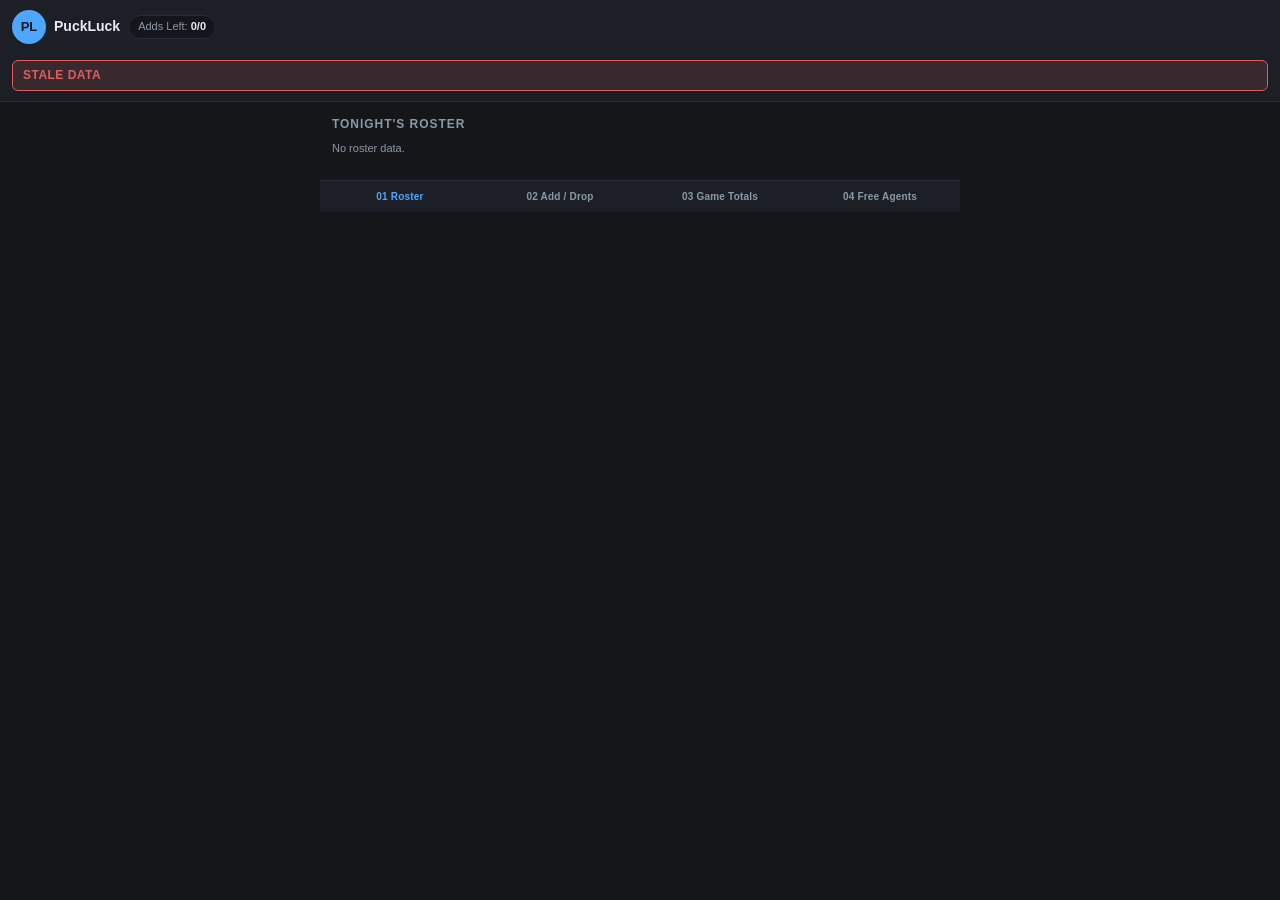
==== web/index.html @ 4027fb5e "Complete Phase 5 scheduler, loopback API, and mobile PWA dashboard - Implement allowlisted static re" ====
<!DOCTYPE html>
<html lang="en">
<head>
  <meta charset="utf-8" />
  <meta name="viewport" content="width=device-width, initial-scale=1, viewport-fit=cover" />
  <meta name="theme-color" content="#141619" />
  <meta name="apple-mobile-web-app-capable" content="yes" />
  <meta name="apple-mobile-web-app-status-bar-style" content="black-translucent" />
  <title>PuckLuck</title>
  <link rel="manifest" href="./manifest.webmanifest" />
  <link rel="stylesheet" href="./styles.css" />
</head>
<body>
  <div id="app" class="pl-app">
    <noscript>PuckLuck requires JavaScript.</noscript>
  </div>
  <script type="module" src="./app.js"></script>
</body>
</html>
---- web/styles.css ----
/* PuckLuck design system — SRS §6.1 visual tokens. */

:root {
  --bg-base: #141619;
  --bg-surface: #1c2026;
  --accent-cyan: #4da6ff;
  --text-primary: #e8edf2;
  --text-secondary: #8b98a8;
  --line-subtle: #262d38;
  --gold-subtle: #c9a86a;
  --steel-muted: #6d7a8c;
  --emerald: #2fbf71;
  --amber: #d9963c;
  --plum: #8e5ea8;
  --danger: #e05d5d;
}

* { box-sizing: border-box; }

body {
  margin: 0;
  background: var(--bg-base);
  color: var(--text-primary);
  font-family: -apple-system, BlinkMacSystemFont, "SF Pro Text", "Segoe UI",
    Roboto, Helvetica, Arial, sans-serif;
  font-size: 14px;
  line-height: 1.4;
}

/* ---------- Compact header (roster-first hierarchy, SRS §6.1.1) ---------- */

.pl-header {
  position: sticky;
  top: 0;
  z-index: 10;
  display: flex;
  align-items: center;
  gap: 8px;
  padding: 10px 12px;
  background: var(--bg-surface);
  border-bottom: 1px solid var(--line-subtle);
  flex-wrap: wrap;
}

.pl-avatar {
  width: 34px;
  height: 34px;
  border-radius: 50%;
  background: var(--accent-cyan);
  color: var(--bg-base);
  font-weight: 700;
  display: flex;
  align-items: center;
  justify-content: center;
  font-size: 13px;
  flex: 0 0 auto;
}

.pl-team-meta { display: flex; flex-direction: column; min-width: 0; }
.pl-team-name { font-weight: 700; font-size: 14px; }
.pl-league-name {
  color: var(--text-secondary);
  font-size: 11px;
  white-space: nowrap;
  overflow: hidden;
  text-overflow: ellipsis;
}

.pl-header-pills { display: flex; gap: 6px; flex-wrap: wrap; }
.pill {
  background: var(--bg-base);
  border: 1px solid var(--line-subtle);
  border-radius: 999px;
  padding: 3px 9px;
  font-size: 11px;
  color: var(--text-secondary);
  white-space: nowrap;
}
.pill strong { color: var(--text-primary); }

.stale-banner {
  width: 100%;
  margin-top: 8px;
  padding: 6px 10px;
  border-radius: 6px;
  background: rgba(224, 93, 93, 0.14);
  border: 1px solid var(--danger);
  color: var(--danger);
  font-weight: 700;
  font-size: 12px;
  letter-spacing: 0.04em;
}

/* ---------- Main panels ---------- */

main.pl-main { padding: 10px 12px 84px; }

.tab-panel { display: none; }
.tab-panel.active { display: block; }

.section-title {
  font-size: 12px;
  font-weight: 700;
  letter-spacing: 0.08em;
  color: var(--text-secondary);
  text-transform: uppercase;
  margin: 4px 0 8px;
}

/* ---------- Cards & rows ---------- */

.card, .roster-row, .game-card, .fa-row, .adddrop-card {
  background: var(--bg-surface);
  border: 1px solid var(--line-subtle);
  border-radius: 10px;
}

.roster-row, .fa-row {
  display: grid;
  grid-template-columns: 44px 1fr auto;
  gap: 8px;
  align-items: center;
  padding: 9px 10px;
  margin-bottom: 6px;
}
.fa-row { grid-template-columns: 1fr auto; }

.slot-chip {
  font-size: 11px;
  font-weight: 700;
  color: var(--accent-cyan);
  background: rgba(77, 166, 255, 0.1);
  border-radius: 6px;
  text-align: center;
  padding: 4px 0;
}

.player-name { font-weight: 600; font-size: 14px; }
.player-sub { color: var(--text-secondary); font-size: 11px; }
.stat-line { display: flex; gap: 10px; color: var(--text-secondary); font-size: 11px; margin-top: 2px; }
.stat-line b { color: var(--text-primary); font-weight: 600; }
.fp-col { text-align: right; font-weight: 700; font-size: 15px; }
.fp-col small { display: block; color: var(--text-secondary); font-weight: 500; font-size: 10px; }

/* ---------- Badges (SRS §6.1.2 status tokens) ---------- */

.badge {
  display: inline-block;
  font-size: 10px;
  font-weight: 700;
  letter-spacing: 0.05em;
  padding: 2px 7px;
  border-radius: 999px;
  margin-left: 6px;
  vertical-align: middle;
}
.badge-confirmed { color: var(--gold-subtle); border: 1px solid var(--gold-subtle); }
.badge-projected { color: var(--steel-muted); border: 1px solid var(--steel-muted); }
.badge-add { color: var(--emerald); border: 1px solid var(--emerald); }
.badge-hold { color: var(--plum); border: 1px solid var(--plum); }
.badge-ev { color: var(--emerald); border: 1px solid var(--emerald); }
.badge-postponed { color: var(--amber); border: 1px solid var(--amber); }
.badge-stale { color: var(--danger); border: 1px solid var(--danger); }

/* ---------- Add/Drop solver card ---------- */

.adddrop-card { padding: 12px; }
.adddrop-head { display: flex; align-items: center; gap: 8px; }
.adddrop-explanation { color: var(--text-secondary); font-size: 12px; margin-top: 8px; }
.math-drawer { margin-top: 10px; border-top: 1px solid var(--line-subtle); padding-top: 8px; }
.math-drawer summary { cursor: pointer; color: var(--accent-cyan); font-size: 12px; }
.math-row { display: flex; justify-content: space-between; font-size: 12px; padding: 3px 0; }
.math-row span:last-child { font-variant-numeric: tabular-nums; }

.stale-disabled { opacity: 0.45; filter: grayscale(0.6); pointer-events: none; }

/* ---------- Game totals ---------- */

.game-card { padding: 10px 12px; margin-bottom: 8px; }
.game-top { display: flex; justify-content: space-between; align-items: baseline; }
.game-teams { font-weight: 700; font-size: 14px; }
.game-time { color: var(--text-secondary); font-size: 11px; }
.game-metrics { display: flex; gap: 14px; margin-top: 6px; font-size: 12px; color: var(--text-secondary); }
.game-metrics b { color: var(--text-primary); }
.game-goalies { margin-top: 6px; font-size: 11px; color: var(--text-secondary); }

/* ---------- Free agents ---------- */

.fa-search {
  width: 100%;
  padding: 8px 10px;
  margin-bottom: 8px;
  background: var(--bg-surface);
  border: 1px solid var(--line-subtle);
  border-radius: 8px;
  color: var(--text-primary);
  font-size: 14px;
}
.fa-metrics { display: flex; gap: 10px; font-size: 11px; color: var(--text-secondary); }

/* ---------- Fixed bottom nav (375px–430px mobile-first, SRS §6.1.3) ---------- */

.bottom-nav {
  position: fixed;
  left: 0;
  right: 0;
  bottom: 0;
  display: grid;
  grid-template-columns: repeat(4, 1fr);
  background: var(--bg-surface);
  border-top: 1px solid var(--line-subtle);
  padding-bottom: env(safe-area-inset-bottom);
  z-index: 20;
}
.nav-btn {
  appearance: none;
  background: none;
  border: 0;
  color: var(--text-secondary);
  font-size: 10px;
  font-weight: 600;
  padding: 10px 2px;
  letter-spacing: 0.02em;
}
.nav-btn.active { color: var(--accent-cyan); }

@media (min-width: 768px) {
  main.pl-main { max-width: 640px; margin: 0 auto; padding-bottom: 24px; }
  .bottom-nav { position: sticky; max-width: 640px; margin: 0 auto; }
}
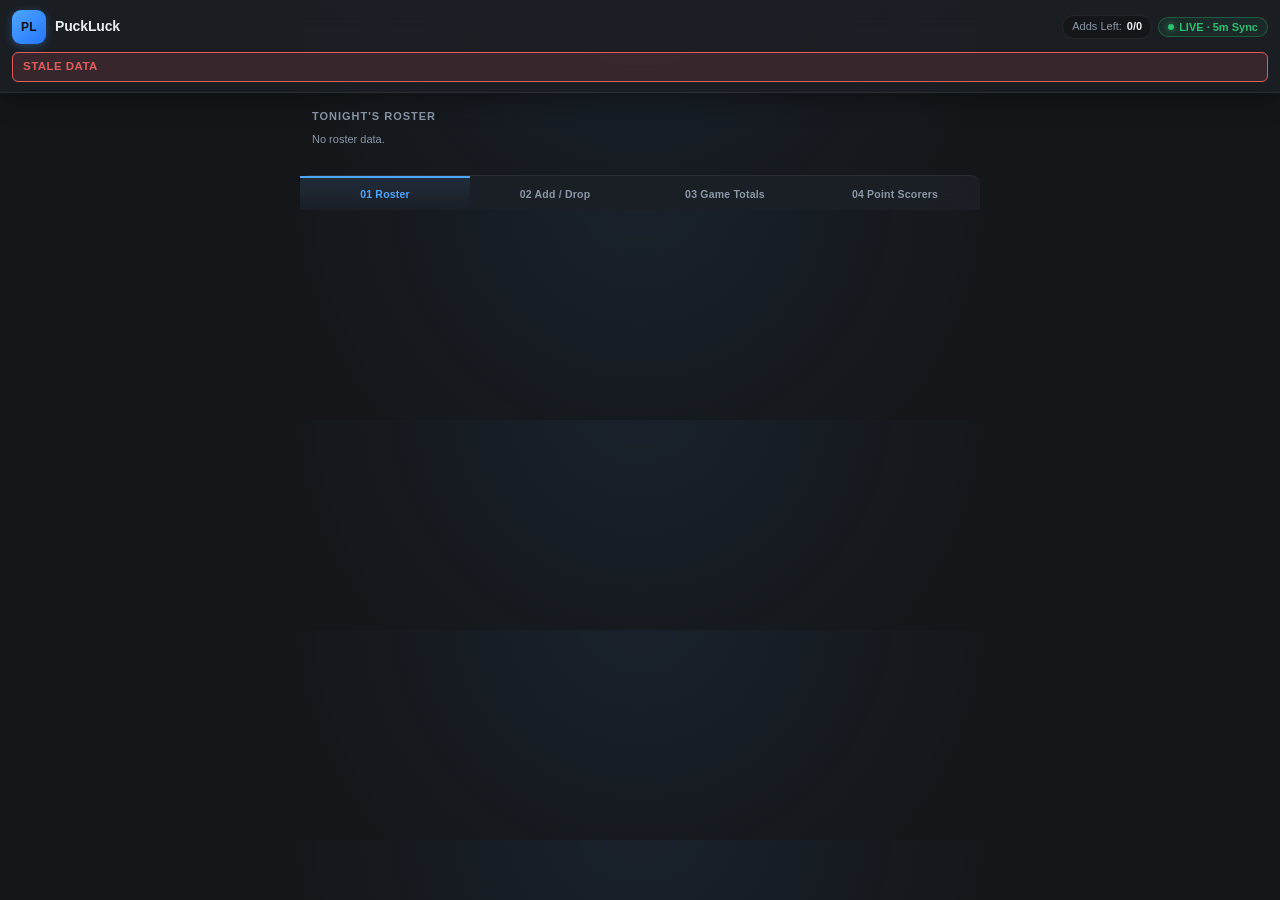
==== commit 12c2dcf3: "Complete Phase 7B NHL team-accented GUI, 2-team switcher, and Point Scorers +EV tab - Add 32-team NH" ====
--- a/web/index.html
+++ b/web/index.html
@@ -4,9 +4,10 @@
   <meta charset="utf-8" />
   <meta name="viewport" content="width=device-width, initial-scale=1, viewport-fit=cover" />
   <meta name="theme-color" content="#141619" />
+  <meta name="description" content="PuckLuck — Institutional NHL Fantasy Roster Optimizer, Bivariate-Poisson Game Totals & Point Scorer +EV Screener" />
   <meta name="apple-mobile-web-app-capable" content="yes" />
   <meta name="apple-mobile-web-app-status-bar-style" content="black-translucent" />
-  <title>PuckLuck</title>
+  <title>PuckLuck · NHL Analytics &amp; +EV Screener</title>
   <link rel="manifest" href="./manifest.webmanifest" />
   <link rel="stylesheet" href="./styles.css" />
 </head>
--- a/web/styles.css
+++ b/web/styles.css
@@ -1,63 +1,94 @@
-/* PuckLuck design system — SRS §6.1 visual tokens. */
+/* PuckLuck design system — SRS §6.1 visual tokens + Phase 7B NHL team-accented high-density UI. */
 
 :root {
   --bg-base: #141619;
   --bg-surface: #1c2026;
+  --bg-elevated: #222730;
   --accent-cyan: #4da6ff;
   --text-primary: #e8edf2;
   --text-secondary: #8b98a8;
   --line-subtle: #262d38;
+  --border-glass: rgba(255, 255, 255, 0.07);
   --gold-subtle: #c9a86a;
   --steel-muted: #6d7a8c;
   --emerald: #2fbf71;
   --amber: #d9963c;
   --plum: #8e5ea8;
   --danger: #e05d5d;
-}
-
-* { box-sizing: border-box; }
+  --team-color: #4da6ff;
+  --team-secondary: #1c2026;
+  --away-color: #4da6ff;
+  --home-color: #2fbf71;
+}
+
+* {
+  box-sizing: border-box;
+}
 
 body {
   margin: 0;
-  background: var(--bg-base);
-  color: var(--text-primary);
-  font-family: -apple-system, BlinkMacSystemFont, "SF Pro Text", "Segoe UI",
+  background: radial-gradient(circle at 50% -10%, rgba(77, 166, 255, 0.08), transparent 55%),
+    var(--bg-base);
+  color: var(--text-primary);
+  font-family: -apple-system, BlinkMacSystemFont, "SF Pro Text", "Inter", "Segoe UI",
     Roboto, Helvetica, Arial, sans-serif;
-  font-size: 14px;
-  line-height: 1.4;
-}
-
-/* ---------- Compact header (roster-first hierarchy, SRS §6.1.1) ---------- */
+  font-size: 13.5px;
+  line-height: 1.38;
+  font-variant-numeric: tabular-nums;
+  -webkit-font-smoothing: antialiased;
+}
+
+/* ---------- Sticky Glassmorphic Header & 2-Team Switcher (SRS §6.1.1) ---------- */
 
 .pl-header {
   position: sticky;
   top: 0;
-  z-index: 10;
-  display: flex;
-  align-items: center;
+  z-index: 30;
+  display: flex;
+  flex-direction: column;
   gap: 8px;
   padding: 10px 12px;
-  background: var(--bg-surface);
-  border-bottom: 1px solid var(--line-subtle);
+  background: rgba(28, 32, 38, 0.86);
+  backdrop-filter: blur(14px);
+  -webkit-backdrop-filter: blur(14px);
+  border-bottom: 1px solid var(--border-glass);
+  box-shadow: 0 6px 24px rgba(0, 0, 0, 0.35);
+}
+
+.pl-header-top {
+  display: flex;
+  align-items: center;
+  gap: 9px;
   flex-wrap: wrap;
 }
 
 .pl-avatar {
   width: 34px;
   height: 34px;
-  border-radius: 50%;
-  background: var(--accent-cyan);
-  color: var(--bg-base);
-  font-weight: 700;
+  border-radius: 9px;
+  background: linear-gradient(135deg, var(--accent-cyan), #2575fc);
+  color: #0b0e12;
+  font-weight: 800;
   display: flex;
   align-items: center;
   justify-content: center;
-  font-size: 13px;
+  font-size: 12px;
+  letter-spacing: 0.03em;
   flex: 0 0 auto;
-}
-
-.pl-team-meta { display: flex; flex-direction: column; min-width: 0; }
-.pl-team-name { font-weight: 700; font-size: 14px; }
+  box-shadow: 0 2px 8px rgba(77, 166, 255, 0.3);
+}
+
+.pl-team-meta {
+  display: flex;
+  flex-direction: column;
+  min-width: 0;
+  flex: 1 1 auto;
+}
+.pl-team-name {
+  font-weight: 700;
+  font-size: 14px;
+  letter-spacing: -0.01em;
+}
 .pl-league-name {
   color: var(--text-secondary);
   font-size: 11px;
@@ -66,137 +97,658 @@
   text-overflow: ellipsis;
 }
 
-.pl-header-pills { display: flex; gap: 6px; flex-wrap: wrap; }
+.pl-header-pills {
+  display: flex;
+  gap: 6px;
+  flex-wrap: wrap;
+  align-items: center;
+}
+
 .pill {
-  background: var(--bg-base);
-  border: 1px solid var(--line-subtle);
+  background: rgba(20, 22, 25, 0.85);
+  border: 1px solid var(--border-glass);
   border-radius: 999px;
   padding: 3px 9px;
   font-size: 11px;
   color: var(--text-secondary);
   white-space: nowrap;
-}
-.pill strong { color: var(--text-primary); }
+  display: inline-flex;
+  align-items: center;
+  gap: 5px;
+}
+.pill strong {
+  color: var(--text-primary);
+  font-weight: 700;
+}
+.pill-matchup {
+  color: var(--accent-cyan);
+  border-color: rgba(77, 166, 255, 0.28);
+  font-weight: 600;
+}
+.pill-live {
+  cursor: pointer;
+  color: var(--emerald);
+  border-color: rgba(47, 191, 113, 0.32);
+  background: rgba(47, 191, 113, 0.08);
+  font-weight: 600;
+  transition: background 0.15s ease, transform 0.1s ease;
+}
+.pill-live:hover {
+  background: rgba(47, 191, 113, 0.16);
+}
+.pill-live:active {
+  transform: scale(0.97);
+}
+.live-dot {
+  width: 6px;
+  height: 6px;
+  border-radius: 50%;
+  background: var(--emerald);
+  box-shadow: 0 0 8px var(--emerald);
+  display: inline-block;
+}
+
+/* Segmented 2-Team Fantasy Switcher */
+.team-switcher {
+  display: grid;
+  grid-template-columns: repeat(auto-fit, minmax(135px, 1fr));
+  gap: 6px;
+  background: rgba(14, 16, 19, 0.72);
+  padding: 4px;
+  border-radius: 9px;
+  border: 1px solid var(--border-glass);
+}
+.team-switch-btn {
+  appearance: none;
+  background: transparent;
+  border: 1px solid transparent;
+  border-radius: 6px;
+  padding: 5px 8px;
+  color: var(--text-secondary);
+  text-align: left;
+  cursor: pointer;
+  display: flex;
+  flex-direction: column;
+  gap: 1px;
+  transition: all 0.15s ease;
+}
+.team-switch-btn .ts-name {
+  font-size: 12px;
+  font-weight: 700;
+  color: var(--text-primary);
+}
+.team-switch-btn .ts-league {
+  font-size: 10px;
+  color: var(--text-secondary);
+}
+.team-switch-btn.active {
+  background: linear-gradient(135deg, rgba(77, 166, 255, 0.18), rgba(77, 166, 255, 0.05));
+  border-color: rgba(77, 166, 255, 0.45);
+  box-shadow: inset 0 0 12px rgba(77, 166, 255, 0.08);
+}
+.team-switch-btn.active .ts-name {
+  color: var(--accent-cyan);
+}
 
 .stale-banner {
   width: 100%;
-  margin-top: 8px;
   padding: 6px 10px;
   border-radius: 6px;
   background: rgba(224, 93, 93, 0.14);
   border: 1px solid var(--danger);
   color: var(--danger);
   font-weight: 700;
-  font-size: 12px;
+  font-size: 11.5px;
   letter-spacing: 0.04em;
 }
 
+/* ---------- Official NHL Team Crest & SVG Logo ---------- */
+
+.team-crest {
+  position: relative;
+  display: inline-flex;
+  align-items: center;
+  justify-content: center;
+  width: 24px;
+  height: 24px;
+  border-radius: 6px;
+  background: radial-gradient(circle at 30% 30%, var(--team-color), var(--team-secondary));
+  border: 1px solid rgba(255, 255, 255, 0.14);
+  flex: 0 0 24px;
+  overflow: hidden;
+  vertical-align: middle;
+  box-shadow: 0 1px 4px rgba(0, 0, 0, 0.4);
+}
+.team-logo {
+  width: 20px;
+  height: 20px;
+  object-fit: contain;
+  position: relative;
+  z-index: 2;
+}
+.team-Initials {
+  position: absolute;
+  inset: 0;
+  display: flex;
+  align-items: center;
+  justify-content: center;
+  font-size: 8.5px;
+  font-weight: 800;
+  color: #ffffff;
+  letter-spacing: -0.02em;
+  z-index: 1;
+  text-shadow: 0 1px 2px rgba(0, 0, 0, 0.8);
+}
+
 /* ---------- Main panels ---------- */
 
-main.pl-main { padding: 10px 12px 84px; }
-
-.tab-panel { display: none; }
-.tab-panel.active { display: block; }
+main.pl-main {
+  padding: 10px 12px 86px;
+}
+
+.tab-panel {
+  display: none;
+}
+.tab-panel.active {
+  display: block;
+}
 
 .section-title {
-  font-size: 12px;
-  font-weight: 700;
-  letter-spacing: 0.08em;
+  font-size: 11px;
+  font-weight: 700;
+  letter-spacing: 0.09em;
   color: var(--text-secondary);
   text-transform: uppercase;
-  margin: 4px 0 8px;
-}
-
-/* ---------- Cards & rows ---------- */
-
-.card, .roster-row, .game-card, .fa-row, .adddrop-card {
+  margin: 6px 0 8px;
+}
+
+/* ---------- Cards & Team-Accented Rows ---------- */
+
+.card,
+.roster-row,
+.game-card,
+.fa-row,
+.adddrop-card,
+.scorer-row {
   background: var(--bg-surface);
-  border: 1px solid var(--line-subtle);
+  border: 1px solid var(--border-glass);
   border-radius: 10px;
-}
-
-.roster-row, .fa-row {
+  box-shadow: 0 2px 10px rgba(0, 0, 0, 0.22);
+}
+
+.roster-row,
+.fa-row,
+.scorer-row {
+  position: relative;
+  border-left: 3px solid var(--team-color, var(--accent-cyan));
+  background: linear-gradient(
+      90deg,
+      color-mix(in srgb, var(--team-color, #4da6ff) 10%, transparent) 0%,
+      transparent 42%
+    ),
+    var(--bg-surface);
+  padding: 8px 10px;
+  margin-bottom: 6px;
+  transition: border-color 0.15s ease, transform 0.1s ease;
+}
+
+.roster-row {
   display: grid;
-  grid-template-columns: 44px 1fr auto;
+  grid-template-columns: 40px 1fr auto;
   gap: 8px;
   align-items: center;
-  padding: 9px 10px;
-  margin-bottom: 6px;
-}
-.fa-row { grid-template-columns: 1fr auto; }
+}
+
+.fa-row {
+  display: grid;
+  grid-template-columns: 1fr auto;
+  gap: 8px;
+  align-items: center;
+}
+
+.player-head {
+  display: flex;
+  align-items: center;
+  gap: 7px;
+  min-width: 0;
+}
+
+.player-title-wrap {
+  min-width: 0;
+  flex: 1 1 auto;
+}
 
 .slot-chip {
   font-size: 11px;
-  font-weight: 700;
+  font-weight: 800;
   color: var(--accent-cyan);
-  background: rgba(77, 166, 255, 0.1);
+  background: rgba(77, 166, 255, 0.11);
+  border: 1px solid rgba(77, 166, 255, 0.22);
   border-radius: 6px;
   text-align: center;
-  padding: 4px 0;
-}
-
-.player-name { font-weight: 600; font-size: 14px; }
-.player-sub { color: var(--text-secondary); font-size: 11px; }
-.stat-line { display: flex; gap: 10px; color: var(--text-secondary); font-size: 11px; margin-top: 2px; }
-.stat-line b { color: var(--text-primary); font-weight: 600; }
-.fp-col { text-align: right; font-weight: 700; font-size: 15px; }
-.fp-col small { display: block; color: var(--text-secondary); font-weight: 500; font-size: 10px; }
+  padding: 5px 0;
+}
+
+.player-name {
+  font-weight: 700;
+  font-size: 13.5px;
+  color: var(--text-primary);
+  display: flex;
+  align-items: center;
+  flex-wrap: wrap;
+  gap: 4px;
+}
+
+.player-sub {
+  color: var(--text-secondary);
+  font-size: 11px;
+  margin-top: 1px;
+}
+.player-sub b {
+  color: var(--text-primary);
+}
+
+.def-pill {
+  display: inline-block;
+  font-size: 9.5px;
+  font-weight: 700;
+  padding: 1px 5px;
+  border-radius: 4px;
+  margin-left: 4px;
+}
+.def-soft {
+  color: var(--emerald);
+  background: rgba(47, 191, 113, 0.12);
+}
+.def-tough {
+  color: var(--amber);
+  background: rgba(217, 150, 60, 0.12);
+}
+
+.stat-line {
+  display: flex;
+  flex-wrap: wrap;
+  gap: 8px;
+  color: var(--text-secondary);
+  font-size: 11px;
+  margin-top: 4px;
+}
+.stat-line span {
+  background: rgba(20, 22, 25, 0.65);
+  padding: 1.5px 6px;
+  border-radius: 4px;
+  border: 1px solid rgba(255, 255, 255, 0.04);
+}
+.stat-line b {
+  color: var(--text-primary);
+  font-weight: 700;
+}
+
+.fp-col {
+  text-align: right;
+  font-weight: 800;
+  font-size: 15px;
+  color: var(--accent-cyan);
+  padding-left: 6px;
+}
+.fp-col small {
+  display: block;
+  color: var(--text-secondary);
+  font-weight: 500;
+  font-size: 9.5px;
+  text-transform: uppercase;
+  letter-spacing: 0.03em;
+}
 
 /* ---------- Badges (SRS §6.1.2 status tokens) ---------- */
 
 .badge {
   display: inline-block;
-  font-size: 10px;
-  font-weight: 700;
+  font-size: 9.5px;
+  font-weight: 800;
   letter-spacing: 0.05em;
-  padding: 2px 7px;
+  padding: 1.5px 6px;
   border-radius: 999px;
-  margin-left: 6px;
+  margin-left: 4px;
   vertical-align: middle;
 }
-.badge-confirmed { color: var(--gold-subtle); border: 1px solid var(--gold-subtle); }
-.badge-projected { color: var(--steel-muted); border: 1px solid var(--steel-muted); }
-.badge-add { color: var(--emerald); border: 1px solid var(--emerald); }
-.badge-hold { color: var(--plum); border: 1px solid var(--plum); }
-.badge-ev { color: var(--emerald); border: 1px solid var(--emerald); }
-.badge-postponed { color: var(--amber); border: 1px solid var(--amber); }
-.badge-stale { color: var(--danger); border: 1px solid var(--danger); }
-
-/* ---------- Add/Drop solver card ---------- */
-
-.adddrop-card { padding: 12px; }
-.adddrop-head { display: flex; align-items: center; gap: 8px; }
-.adddrop-explanation { color: var(--text-secondary); font-size: 12px; margin-top: 8px; }
-.math-drawer { margin-top: 10px; border-top: 1px solid var(--line-subtle); padding-top: 8px; }
-.math-drawer summary { cursor: pointer; color: var(--accent-cyan); font-size: 12px; }
-.math-row { display: flex; justify-content: space-between; font-size: 12px; padding: 3px 0; }
-.math-row span:last-child { font-variant-numeric: tabular-nums; }
-
-.stale-disabled { opacity: 0.45; filter: grayscale(0.6); pointer-events: none; }
-
-/* ---------- Game totals ---------- */
-
-.game-card { padding: 10px 12px; margin-bottom: 8px; }
-.game-top { display: flex; justify-content: space-between; align-items: baseline; }
-.game-teams { font-weight: 700; font-size: 14px; }
-.game-time { color: var(--text-secondary); font-size: 11px; }
-.game-metrics { display: flex; gap: 14px; margin-top: 6px; font-size: 12px; color: var(--text-secondary); }
-.game-metrics b { color: var(--text-primary); }
-.game-goalies { margin-top: 6px; font-size: 11px; color: var(--text-secondary); }
-
-/* ---------- Free agents ---------- */
+.badge-confirmed {
+  color: var(--gold-subtle);
+  border: 1px solid var(--gold-subtle);
+  background: rgba(201, 168, 106, 0.1);
+}
+.badge-projected {
+  color: var(--steel-muted);
+  border: 1px solid var(--steel-muted);
+  background: rgba(109, 122, 140, 0.1);
+}
+.badge-add {
+  color: var(--emerald);
+  border: 1px solid var(--emerald);
+  background: rgba(47, 191, 113, 0.12);
+}
+.badge-hold {
+  color: var(--plum);
+  border: 1px solid var(--plum);
+  background: rgba(142, 94, 168, 0.12);
+}
+.badge-ev {
+  color: var(--emerald);
+  border: 1px solid var(--emerald);
+  background: rgba(47, 191, 113, 0.16);
+  box-shadow: 0 0 8px rgba(47, 191, 113, 0.25);
+}
+.badge-postponed {
+  color: var(--amber);
+  border: 1px solid var(--amber);
+  background: rgba(217, 150, 60, 0.12);
+}
+.badge-stale {
+  color: var(--danger);
+  border: 1px solid var(--danger);
+}
+
+/* ---------- Add/Drop Solver Card & Connected Waiver Pool ---------- */
+
+.adddrop-card {
+  padding: 12px;
+  margin-bottom: 14px;
+}
+.adddrop-head {
+  display: flex;
+  align-items: center;
+  justify-content: space-between;
+  gap: 8px;
+}
+.adddrop-pair {
+  display: flex;
+  align-items: center;
+  gap: 6px;
+  min-width: 0;
+}
+.adddrop-explanation {
+  color: var(--text-secondary);
+  font-size: 12px;
+  margin-top: 8px;
+}
+.solver-comp-bar {
+  display: flex;
+  height: 5px;
+  border-radius: 999px;
+  overflow: hidden;
+  background: var(--bg-base);
+  margin-top: 9px;
+  gap: 2px;
+}
+.comp-gain {
+  background: var(--emerald);
+  height: 100%;
+}
+.comp-loss {
+  background: var(--plum);
+  height: 100%;
+}
+.math-drawer {
+  margin-top: 10px;
+  border-top: 1px solid var(--line-subtle);
+  padding-top: 8px;
+}
+.math-drawer summary {
+  cursor: pointer;
+  color: var(--accent-cyan);
+  font-size: 11.5px;
+  font-weight: 600;
+}
+.math-row {
+  display: flex;
+  justify-content: space-between;
+  font-size: 12px;
+  padding: 3px 0;
+}
+.math-row span:last-child {
+  font-variant-numeric: tabular-nums;
+}
+
+.stale-disabled {
+  opacity: 0.45;
+  filter: grayscale(0.6);
+  pointer-events: none;
+}
+
+.waiver-connected-block {
+  margin-top: 12px;
+}
 
 .fa-search {
   width: 100%;
-  padding: 8px 10px;
+  padding: 8px 11px;
   margin-bottom: 8px;
-  background: var(--bg-surface);
-  border: 1px solid var(--line-subtle);
+  background: rgba(20, 22, 25, 0.9);
+  border: 1px solid var(--border-glass);
   border-radius: 8px;
   color: var(--text-primary);
+  font-size: 13px;
+  outline: none;
+}
+.fa-search:focus {
+  border-color: var(--accent-cyan);
+  box-shadow: 0 0 0 2px rgba(77, 166, 255, 0.18);
+}
+
+.fa-metrics {
+  display: flex;
+  flex-wrap: wrap;
+  gap: 6px;
+  font-size: 10.5px;
+  color: var(--text-secondary);
+  margin-top: 5px;
+}
+.metric-chip {
+  background: rgba(20, 22, 25, 0.72);
+  border: 1px solid rgba(255, 255, 255, 0.05);
+  border-radius: 5px;
+  padding: 2px 6px;
+  display: inline-flex;
+  align-items: center;
+  gap: 4px;
+}
+.metric-chip b {
+  color: var(--text-primary);
+}
+.mini-bar {
+  display: inline-block;
+  width: 24px;
+  height: 4px;
+  background: rgba(255, 255, 255, 0.08);
+  border-radius: 999px;
+  overflow: hidden;
+}
+.mini-bar > i {
+  display: block;
+  height: 100%;
+  background: var(--accent-cyan);
+}
+
+/* ---------- Game Totals (03 Game Totals) ---------- */
+
+.game-card {
+  position: relative;
+  overflow: hidden;
+  padding: 10px 12px;
+  margin-bottom: 8px;
+}
+.game-card-accent {
+  position: absolute;
+  top: 0;
+  left: 0;
+  right: 0;
+  height: 3px;
+  background: linear-gradient(90deg, var(--away-color, #4da6ff), var(--home-color, #2fbf71));
+}
+.game-top {
+  display: flex;
+  justify-content: space-between;
+  align-items: center;
+  gap: 8px;
+  margin-top: 2px;
+}
+.game-teams {
+  font-weight: 800;
   font-size: 14px;
-}
-.fa-metrics { display: flex; gap: 10px; font-size: 11px; color: var(--text-secondary); }
+  display: inline-flex;
+  align-items: center;
+  gap: 6px;
+}
+.at-sep {
+  color: var(--text-secondary);
+  font-weight: 500;
+  font-size: 12px;
+}
+.game-time {
+  color: var(--text-secondary);
+  font-size: 11px;
+}
+.lambda-split {
+  margin-top: 7px;
+}
+.lambda-labels {
+  display: flex;
+  justify-content: space-between;
+  font-size: 10.5px;
+  color: var(--text-secondary);
+  margin-bottom: 3px;
+}
+.lambda-labels b {
+  color: var(--text-primary);
+}
+.lambda-bar {
+  display: flex;
+  height: 5px;
+  border-radius: 999px;
+  overflow: hidden;
+  background: var(--bg-base);
+  gap: 2px;
+}
+.lambda-away {
+  background: var(--away-color, var(--accent-cyan));
+  height: 100%;
+}
+.lambda-home {
+  background: var(--home-color, var(--emerald));
+  height: 100%;
+}
+.game-metrics {
+  display: flex;
+  flex-wrap: wrap;
+  align-items: center;
+  gap: 10px;
+  margin-top: 7px;
+  font-size: 11.5px;
+  color: var(--text-secondary);
+}
+.game-metrics b {
+  color: var(--text-primary);
+}
+.ev-pick-banner,
+.scorer-ev-banner {
+  margin-top: 7px;
+  padding: 5px 8px;
+  border-radius: 6px;
+  background: rgba(47, 191, 113, 0.11);
+  border: 1px solid rgba(47, 191, 113, 0.35);
+  color: var(--emerald);
+  font-size: 11px;
+  font-weight: 700;
+  letter-spacing: 0.02em;
+}
+.game-goalies {
+  margin-top: 6px;
+  font-size: 11px;
+  color: var(--text-secondary);
+}
+
+/* ---------- Point Scorers & Prop Edges (04 Point Scorers) ---------- */
+
+.scorer-controls {
+  margin-bottom: 8px;
+}
+.scorer-filter-bar {
+  display: flex;
+  gap: 5px;
+  flex-wrap: wrap;
+}
+.scorer-filter-btn {
+  appearance: none;
+  background: rgba(20, 22, 25, 0.85);
+  border: 1px solid var(--border-glass);
+  border-radius: 999px;
+  color: var(--text-secondary);
+  font-size: 10.5px;
+  font-weight: 700;
+  padding: 4px 10px;
+  cursor: pointer;
+  letter-spacing: 0.04em;
+}
+.scorer-filter-btn.active {
+  background: rgba(77, 166, 255, 0.16);
+  color: var(--accent-cyan);
+  border-color: rgba(77, 166, 255, 0.45);
+}
+
+.scorer-row-ev {
+  box-shadow: 0 0 14px rgba(47, 191, 113, 0.12);
+}
+.scorer-top {
+  display: flex;
+  justify-content: space-between;
+  align-items: center;
+  gap: 8px;
+}
+.scorer-prob-grid {
+  display: grid;
+  grid-template-columns: repeat(3, 1fr);
+  gap: 6px;
+  margin-top: 7px;
+}
+.prob-pill {
+  background: rgba(20, 22, 25, 0.78);
+  border: 1px solid rgba(255, 255, 255, 0.05);
+  border-radius: 6px;
+  padding: 4px 6px;
+  font-size: 10.5px;
+  color: var(--text-secondary);
+}
+.prob-pill b {
+  color: var(--text-primary);
+}
+.prob-pill-top {
+  display: flex;
+  justify-content: space-between;
+  align-items: baseline;
+  gap: 3px;
+  white-space: nowrap;
+}
+.odds-tag {
+  font-size: 9.5px;
+  color: var(--text-secondary);
+}
+.prob-bar {
+  height: 4px;
+  background: rgba(255, 255, 255, 0.07);
+  border-radius: 999px;
+  overflow: hidden;
+  margin-top: 3px;
+}
+.prob-fill {
+  height: 100%;
+  background: var(--accent-cyan);
+}
+.prob-fill-goal {
+  background: var(--emerald);
+}
+.prob-fill-assist {
+  background: var(--gold-subtle);
+}
 
 /* ---------- Fixed bottom nav (375px–430px mobile-first, SRS §6.1.3) ---------- */
 
@@ -207,24 +759,41 @@
   bottom: 0;
   display: grid;
   grid-template-columns: repeat(4, 1fr);
-  background: var(--bg-surface);
-  border-top: 1px solid var(--line-subtle);
+  background: rgba(28, 32, 38, 0.92);
+  backdrop-filter: blur(14px);
+  -webkit-backdrop-filter: blur(14px);
+  border-top: 1px solid var(--border-glass);
   padding-bottom: env(safe-area-inset-bottom);
-  z-index: 20;
+  z-index: 30;
 }
 .nav-btn {
   appearance: none;
   background: none;
   border: 0;
-  color: var(--text-secondary);
-  font-size: 10px;
-  font-weight: 600;
+  border-top: 2px solid transparent;
+  color: var(--text-secondary);
+  font-size: 10.5px;
+  font-weight: 700;
   padding: 10px 2px;
   letter-spacing: 0.02em;
-}
-.nav-btn.active { color: var(--accent-cyan); }
+  cursor: pointer;
+}
+.nav-btn.active {
+  color: var(--accent-cyan);
+  border-top-color: var(--accent-cyan);
+  background: linear-gradient(180deg, rgba(77, 166, 255, 0.1), transparent);
+}
 
 @media (min-width: 768px) {
-  main.pl-main { max-width: 640px; margin: 0 auto; padding-bottom: 24px; }
-  .bottom-nav { position: sticky; max-width: 640px; margin: 0 auto; }
-}
+  main.pl-main {
+    max-width: 680px;
+    margin: 0 auto;
+    padding-bottom: 28px;
+  }
+  .bottom-nav {
+    position: sticky;
+    max-width: 680px;
+    margin: 0 auto;
+    border-radius: 10px 10px 0 0;
+  }
+}
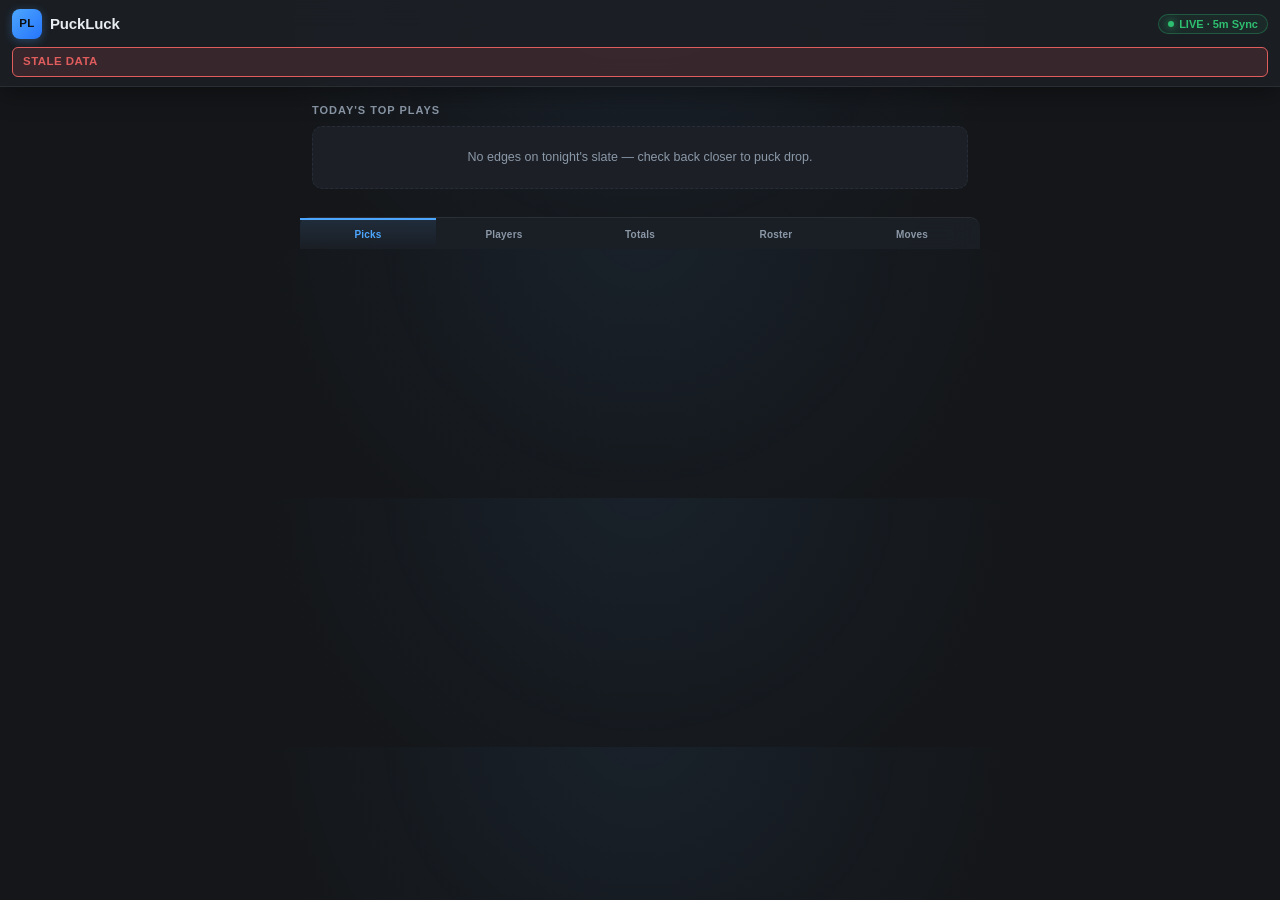
==== commit ed9e9092: "Overhaul dashboard into picks-first betting hub New landing Picks tab merges +EV game totals and pla" ====
--- a/web/index.html
+++ b/web/index.html
@@ -4,10 +4,10 @@
   <meta charset="utf-8" />
   <meta name="viewport" content="width=device-width, initial-scale=1, viewport-fit=cover" />
   <meta name="theme-color" content="#141619" />
-  <meta name="description" content="PuckLuck — Institutional NHL Fantasy Roster Optimizer, Bivariate-Poisson Game Totals & Point Scorer +EV Screener" />
+  <meta name="description" content="PuckLuck — NHL betting hub: daily +EV picks board, player prop edges, and bivariate-Poisson game totals" />
   <meta name="apple-mobile-web-app-capable" content="yes" />
   <meta name="apple-mobile-web-app-status-bar-style" content="black-translucent" />
-  <title>PuckLuck · NHL Analytics &amp; +EV Screener</title>
+  <title>PuckLuck · NHL +EV Picks &amp; Game Totals</title>
   <link rel="manifest" href="./manifest.webmanifest" />
   <link rel="stylesheet" href="./styles.css" />
 </head>
--- a/web/styles.css
+++ b/web/styles.css
@@ -1,4 +1,4 @@
-/* PuckLuck design system — SRS §6.1 visual tokens + Phase 7B NHL team-accented high-density UI. */
+/* PuckLuck design system — SRS §6.1 visual tokens + betting-hub overhaul. */
 
 :root {
   --bg-base: #141619;
@@ -38,7 +38,7 @@
   -webkit-font-smoothing: antialiased;
 }
 
-/* ---------- Sticky Glassmorphic Header & 2-Team Switcher (SRS §6.1.1) ---------- */
+/* ---------- Sticky Glassmorphic Header ---------- */
 
 .pl-header {
   position: sticky;
@@ -47,7 +47,7 @@
   display: flex;
   flex-direction: column;
   gap: 8px;
-  padding: 10px 12px;
+  padding: 9px 12px;
   background: rgba(28, 32, 38, 0.86);
   backdrop-filter: blur(14px);
   -webkit-backdrop-filter: blur(14px);
@@ -62,39 +62,32 @@
   flex-wrap: wrap;
 }
 
-.pl-avatar {
-  width: 34px;
-  height: 34px;
-  border-radius: 9px;
+.pl-brand {
+  display: flex;
+  align-items: center;
+  gap: 8px;
+  flex: 1 1 auto;
+  min-width: 0;
+}
+.pl-brand-mark {
+  width: 30px;
+  height: 30px;
+  border-radius: 8px;
   background: linear-gradient(135deg, var(--accent-cyan), #2575fc);
   color: #0b0e12;
   font-weight: 800;
+  font-size: 11.5px;
   display: flex;
   align-items: center;
   justify-content: center;
-  font-size: 12px;
   letter-spacing: 0.03em;
   flex: 0 0 auto;
   box-shadow: 0 2px 8px rgba(77, 166, 255, 0.3);
 }
-
-.pl-team-meta {
-  display: flex;
-  flex-direction: column;
-  min-width: 0;
-  flex: 1 1 auto;
-}
-.pl-team-name {
-  font-weight: 700;
-  font-size: 14px;
+.pl-brand-name {
+  font-weight: 800;
+  font-size: 15px;
   letter-spacing: -0.01em;
-}
-.pl-league-name {
-  color: var(--text-secondary);
-  font-size: 11px;
-  white-space: nowrap;
-  overflow: hidden;
-  text-overflow: ellipsis;
 }
 
 .pl-header-pills {
@@ -202,7 +195,59 @@
   letter-spacing: 0.04em;
 }
 
-/* ---------- Official NHL Team Crest & SVG Logo ---------- */
+/* ---------- Fantasy context strip (inside Roster/Moves panels) ---------- */
+
+.fantasy-context {
+  display: flex;
+  align-items: center;
+  gap: 8px;
+  padding: 7px 10px;
+  margin-bottom: 10px;
+  background: linear-gradient(90deg, rgba(77, 166, 255, 0.1), transparent 60%),
+    var(--bg-surface);
+  border: 1px solid var(--border-glass);
+  border-radius: 10px;
+}
+.fc-avatar {
+  width: 28px;
+  height: 28px;
+  border-radius: 8px;
+  background: linear-gradient(135deg, var(--accent-cyan), #2575fc);
+  color: #0b0e12;
+  font-weight: 800;
+  font-size: 10px;
+  display: flex;
+  align-items: center;
+  justify-content: center;
+  flex: 0 0 auto;
+}
+.fc-meta {
+  display: flex;
+  flex-direction: column;
+  min-width: 0;
+  flex: 1 1 auto;
+}
+.fc-meta b {
+  font-size: 12.5px;
+  white-space: nowrap;
+  overflow: hidden;
+  text-overflow: ellipsis;
+}
+.fc-meta span {
+  font-size: 10.5px;
+  color: var(--text-secondary);
+  white-space: nowrap;
+  overflow: hidden;
+  text-overflow: ellipsis;
+}
+.fc-pills {
+  display: flex;
+  gap: 5px;
+  flex-wrap: wrap;
+  justify-content: flex-end;
+}
+
+/* ---------- Team Crest & Player Headshot ---------- */
 
 .team-crest {
   position: relative;
@@ -226,7 +271,7 @@
   position: relative;
   z-index: 2;
 }
-.team-Initials {
+.team-initials {
   position: absolute;
   inset: 0;
   display: flex;
@@ -240,6 +285,60 @@
   text-shadow: 0 1px 2px rgba(0, 0, 0, 0.8);
 }
 
+.player-headshot {
+  position: relative;
+  display: inline-flex;
+  align-items: center;
+  justify-content: center;
+  width: 34px;
+  height: 34px;
+  border-radius: 50%;
+  background: radial-gradient(circle at 35% 30%, var(--bg-elevated), var(--bg-base));
+  border: 1.5px solid var(--team-color, var(--accent-cyan));
+  flex: 0 0 34px;
+  overflow: hidden;
+  box-shadow: 0 1px 5px rgba(0, 0, 0, 0.45);
+}
+.headshot-img {
+  width: 100%;
+  height: 100%;
+  object-fit: cover;
+  position: relative;
+  z-index: 2;
+}
+.hs-initials {
+  position: absolute;
+  inset: 0;
+  display: flex;
+  align-items: center;
+  justify-content: center;
+  font-size: 11px;
+  font-weight: 800;
+  color: var(--team-color, var(--accent-cyan));
+  letter-spacing: 0.02em;
+  z-index: 1;
+}
+
+/* Overlapping crest pair used on totals pick rows */
+.crest-pair {
+  position: relative;
+  display: inline-flex;
+  align-items: center;
+  flex: 0 0 40px;
+  width: 40px;
+  height: 26px;
+}
+.crest-pair .team-crest:first-child {
+  position: absolute;
+  left: 0;
+  z-index: 1;
+}
+.crest-pair .team-crest:last-child {
+  position: absolute;
+  right: 0;
+  z-index: 2;
+}
+
 /* ---------- Main panels ---------- */
 
 main.pl-main {
@@ -260,6 +359,21 @@
   color: var(--text-secondary);
   text-transform: uppercase;
   margin: 6px 0 8px;
+}
+.picks-subhead {
+  margin-top: 14px;
+  padding-top: 10px;
+  border-top: 1px dashed var(--line-subtle);
+}
+
+.empty-state {
+  padding: 22px 12px;
+  text-align: center;
+  color: var(--text-secondary);
+  font-size: 12.5px;
+  background: var(--bg-surface);
+  border: 1px dashed var(--line-subtle);
+  border-radius: 10px;
 }
 
 /* ---------- Cards & Team-Accented Rows ---------- */
@@ -269,7 +383,8 @@
 .game-card,
 .fa-row,
 .adddrop-card,
-.scorer-row {
+.scorer-row,
+.pick-row {
   background: var(--bg-surface);
   border: 1px solid var(--border-glass);
   border-radius: 10px;
@@ -278,7 +393,8 @@
 
 .roster-row,
 .fa-row,
-.scorer-row {
+.scorer-row,
+.pick-row {
   position: relative;
   border-left: 3px solid var(--team-color, var(--accent-cyan));
   background: linear-gradient(
@@ -287,14 +403,13 @@
       transparent 42%
     ),
     var(--bg-surface);
-  padding: 8px 10px;
+  padding: 7px 9px;
   margin-bottom: 6px;
-  transition: border-color 0.15s ease, transform 0.1s ease;
 }
 
 .roster-row {
   display: grid;
-  grid-template-columns: 40px 1fr auto;
+  grid-template-columns: 36px 1fr auto;
   gap: 8px;
   align-items: center;
 }
@@ -331,7 +446,7 @@
 
 .player-name {
   font-weight: 700;
-  font-size: 13.5px;
+  font-size: 13px;
   color: var(--text-primary);
   display: flex;
   align-items: center;
@@ -368,14 +483,14 @@
 .stat-line {
   display: flex;
   flex-wrap: wrap;
-  gap: 8px;
-  color: var(--text-secondary);
-  font-size: 11px;
+  gap: 6px;
+  color: var(--text-secondary);
+  font-size: 10.5px;
   margin-top: 4px;
 }
 .stat-line span {
   background: rgba(20, 22, 25, 0.65);
-  padding: 1.5px 6px;
+  padding: 1px 5px;
   border-radius: 4px;
   border: 1px solid rgba(255, 255, 255, 0.04);
 }
@@ -387,7 +502,7 @@
 .fp-col {
   text-align: right;
   font-weight: 800;
-  font-size: 15px;
+  font-size: 14.5px;
   color: var(--accent-cyan);
   padding-left: 6px;
 }
@@ -395,12 +510,12 @@
   display: block;
   color: var(--text-secondary);
   font-weight: 500;
-  font-size: 9.5px;
+  font-size: 9px;
   text-transform: uppercase;
   letter-spacing: 0.03em;
 }
 
-/* ---------- Badges (SRS §6.1.2 status tokens) ---------- */
+/* ---------- Badges ---------- */
 
 .badge {
   display: inline-block;
@@ -446,6 +561,132 @@
 .badge-stale {
   color: var(--danger);
   border: 1px solid var(--danger);
+}
+
+/* ---------- Best Picks (landing board) ---------- */
+
+.pick-wrap {
+  position: relative;
+}
+.pick-rank {
+  position: absolute;
+  top: -5px;
+  left: 10px;
+  z-index: 3;
+  font-size: 9px;
+  font-weight: 800;
+  color: #0b0e12;
+  background: var(--accent-cyan);
+  border-radius: 999px;
+  min-width: 16px;
+  height: 16px;
+  display: flex;
+  align-items: center;
+  justify-content: center;
+  padding: 0 4px;
+  box-shadow: 0 1px 4px rgba(0, 0, 0, 0.5);
+}
+.pick-wrap .pick-rank ~ .pick-row {
+  margin-top: 7px;
+}
+
+.pick-row {
+  display: flex;
+  align-items: center;
+  gap: 9px;
+}
+.pick-row.pick-lean {
+  opacity: 0.82;
+  border-left-color: var(--steel-muted);
+}
+
+.pick-main {
+  min-width: 0;
+  flex: 1 1 auto;
+}
+.pick-title {
+  display: flex;
+  align-items: center;
+  gap: 6px;
+  font-weight: 800;
+  font-size: 13.5px;
+  color: var(--text-primary);
+  white-space: nowrap;
+  overflow: hidden;
+  text-overflow: ellipsis;
+}
+.pick-odds {
+  color: var(--accent-cyan);
+  font-weight: 700;
+  font-size: 12px;
+}
+.pick-sub {
+  color: var(--text-secondary);
+  font-size: 11px;
+  margin-top: 2px;
+  white-space: nowrap;
+  overflow: hidden;
+  text-overflow: ellipsis;
+}
+.pick-tag {
+  font-size: 8.5px;
+  font-weight: 800;
+  letter-spacing: 0.07em;
+  padding: 1.5px 5px;
+  border-radius: 4px;
+  flex: 0 0 auto;
+}
+.tag-total {
+  color: var(--accent-cyan);
+  background: rgba(77, 166, 255, 0.14);
+  border: 1px solid rgba(77, 166, 255, 0.35);
+}
+.tag-prop {
+  color: var(--gold-subtle);
+  background: rgba(201, 168, 106, 0.12);
+  border: 1px solid rgba(201, 168, 106, 0.35);
+}
+.tag-lean {
+  color: var(--steel-muted);
+  background: rgba(109, 122, 140, 0.12);
+  border: 1px solid rgba(109, 122, 140, 0.35);
+}
+
+.pick-edge {
+  flex: 0 0 auto;
+  text-align: center;
+  min-width: 52px;
+  padding: 4px 7px;
+  border-radius: 8px;
+}
+.pick-edge b {
+  display: block;
+  font-size: 13px;
+  font-weight: 800;
+}
+.pick-edge small {
+  display: block;
+  font-size: 8.5px;
+  font-weight: 700;
+  letter-spacing: 0.07em;
+  text-transform: uppercase;
+  opacity: 0.75;
+}
+.edge-hot {
+  color: var(--emerald);
+  background: rgba(47, 191, 113, 0.16);
+  border: 1px solid rgba(47, 191, 113, 0.45);
+  box-shadow: 0 0 10px rgba(47, 191, 113, 0.18);
+}
+.edge-warm {
+  color: var(--emerald);
+  background: rgba(47, 191, 113, 0.09);
+  border: 1px solid rgba(47, 191, 113, 0.28);
+}
+.edge-cool {
+  color: var(--text-secondary);
+  background: rgba(109, 122, 140, 0.09);
+  border: 1px solid rgba(109, 122, 140, 0.25);
 }
 
 /* ---------- Add/Drop Solver Card & Connected Waiver Pool ---------- */
@@ -538,7 +779,7 @@
 .fa-metrics {
   display: flex;
   flex-wrap: wrap;
-  gap: 6px;
+  gap: 5px;
   font-size: 10.5px;
   color: var(--text-secondary);
   margin-top: 5px;
@@ -569,13 +810,17 @@
   background: var(--accent-cyan);
 }
 
-/* ---------- Game Totals (03 Game Totals) ---------- */
+/* ---------- Game Totals ---------- */
 
 .game-card {
   position: relative;
   overflow: hidden;
-  padding: 10px 12px;
+  padding: 9px 11px;
   margin-bottom: 8px;
+}
+.game-card-ev {
+  border-color: rgba(47, 191, 113, 0.35);
+  box-shadow: 0 0 14px rgba(47, 191, 113, 0.1);
 }
 .game-card-accent {
   position: absolute;
@@ -607,48 +852,146 @@
 .game-time {
   color: var(--text-secondary);
   font-size: 11px;
-}
-.lambda-split {
-  margin-top: 7px;
-}
-.lambda-labels {
+  white-space: nowrap;
+}
+
+/* Model-vs-Line strip: the headline prediction read */
+.model-line-strip {
+  display: grid;
+  grid-template-columns: 1fr auto 1fr;
+  align-items: stretch;
+  gap: 6px;
+  margin-top: 8px;
+}
+.mls-box {
+  display: flex;
+  flex-direction: column;
+  align-items: center;
+  gap: 1px;
+  padding: 5px 4px;
+  background: rgba(20, 22, 25, 0.72);
+  border: 1px solid rgba(255, 255, 255, 0.05);
+  border-radius: 8px;
+}
+.mls-label {
+  font-size: 8.5px;
+  font-weight: 800;
+  letter-spacing: 0.09em;
+  color: var(--text-secondary);
+}
+.mls-box b {
+  font-size: 16px;
+  font-weight: 800;
+  color: var(--text-primary);
+}
+.mls-edge {
+  display: flex;
+  flex-direction: column;
+  align-items: center;
+  justify-content: center;
+  gap: 1px;
+  padding: 5px 10px;
+  border-radius: 8px;
+  min-width: 92px;
+}
+.mls-edge b {
+  font-size: 14px;
+  font-weight: 800;
+}
+.mls-edge span {
+  font-size: 8.5px;
+  font-weight: 800;
+  letter-spacing: 0.06em;
+}
+.model-line-strip.edge-over .mls-edge {
+  color: var(--emerald);
+  background: rgba(47, 191, 113, 0.13);
+  border: 1px solid rgba(47, 191, 113, 0.4);
+}
+.model-line-strip.edge-under .mls-edge {
+  color: var(--plum);
+  background: rgba(142, 94, 168, 0.14);
+  border: 1px solid rgba(142, 94, 168, 0.42);
+}
+.model-line-strip.edge-even .mls-edge {
+  color: var(--text-secondary);
+  background: rgba(109, 122, 140, 0.1);
+  border: 1px solid rgba(109, 122, 140, 0.3);
+}
+
+/* P(Over) meter */
+.over-meter {
+  margin-top: 8px;
+}
+.over-meter-labels {
   display: flex;
   justify-content: space-between;
-  font-size: 10.5px;
+  font-size: 10px;
+  font-weight: 700;
   color: var(--text-secondary);
   margin-bottom: 3px;
 }
-.lambda-labels b {
-  color: var(--text-primary);
-}
-.lambda-bar {
-  display: flex;
-  height: 5px;
+.over-bar {
+  position: relative;
+  height: 6px;
   border-radius: 999px;
+  background: rgba(255, 255, 255, 0.07);
   overflow: hidden;
-  background: var(--bg-base);
-  gap: 2px;
-}
-.lambda-away {
-  background: var(--away-color, var(--accent-cyan));
+}
+.over-mid {
+  position: absolute;
+  left: 50%;
+  top: 0;
+  bottom: 0;
+  width: 1px;
+  background: rgba(255, 255, 255, 0.25);
+  z-index: 2;
+}
+.over-fill {
   height: 100%;
-}
-.lambda-home {
-  background: var(--home-color, var(--emerald));
-  height: 100%;
-}
+  border-radius: 999px;
+}
+.meter-over .over-fill {
+  background: linear-gradient(90deg, rgba(47, 191, 113, 0.5), var(--emerald));
+}
+.meter-under .over-fill {
+  background: linear-gradient(90deg, rgba(142, 94, 168, 0.5), var(--plum));
+}
+.meter-even .over-fill {
+  background: var(--steel-muted);
+}
+
 .game-metrics {
   display: flex;
   flex-wrap: wrap;
   align-items: center;
-  gap: 10px;
-  margin-top: 7px;
-  font-size: 11.5px;
+  gap: 6px;
+  margin-top: 8px;
+  font-size: 11px;
   color: var(--text-secondary);
 }
 .game-metrics b {
   color: var(--text-primary);
 }
+.odds-chip {
+  background: rgba(20, 22, 25, 0.72);
+  border: 1px solid rgba(255, 255, 255, 0.06);
+  border-radius: 5px;
+  padding: 2px 7px;
+  font-weight: 700;
+}
+.odds-chip-best {
+  color: var(--emerald);
+  border-color: rgba(47, 191, 113, 0.45);
+  background: rgba(47, 191, 113, 0.1);
+}
+.lambda-chip {
+  background: rgba(20, 22, 25, 0.72);
+  border: 1px solid rgba(255, 255, 255, 0.05);
+  border-radius: 5px;
+  padding: 2px 7px;
+}
+
 .ev-pick-banner,
 .scorer-ev-banner {
   margin-top: 7px;
@@ -663,11 +1006,11 @@
 }
 .game-goalies {
   margin-top: 6px;
-  font-size: 11px;
-  color: var(--text-secondary);
-}
-
-/* ---------- Point Scorers & Prop Edges (04 Point Scorers) ---------- */
+  font-size: 10.5px;
+  color: var(--text-secondary);
+}
+
+/* ---------- Point Scorers & Prop Edges ---------- */
 
 .scorer-controls {
   margin-bottom: 8px;
@@ -697,6 +1040,7 @@
 
 .scorer-row-ev {
   box-shadow: 0 0 14px rgba(47, 191, 113, 0.12);
+  border-left-color: var(--emerald);
 }
 .scorer-top {
   display: flex;
@@ -707,7 +1051,7 @@
 .scorer-prob-grid {
   display: grid;
   grid-template-columns: repeat(3, 1fr);
-  gap: 6px;
+  gap: 5px;
   margin-top: 7px;
 }
 .prob-pill {
@@ -718,8 +1062,18 @@
   font-size: 10.5px;
   color: var(--text-secondary);
 }
+.prob-pill.tier-hot {
+  border-color: rgba(47, 191, 113, 0.4);
+  background: rgba(47, 191, 113, 0.07);
+}
+.prob-pill.tier-warm {
+  border-color: rgba(77, 166, 255, 0.25);
+}
 .prob-pill b {
   color: var(--text-primary);
+}
+.prob-pill.tier-hot b {
+  color: var(--emerald);
 }
 .prob-pill-top {
   display: flex;
@@ -743,6 +1097,9 @@
   height: 100%;
   background: var(--accent-cyan);
 }
+.tier-hot .prob-fill {
+  background: var(--emerald);
+}
 .prob-fill-goal {
   background: var(--emerald);
 }
@@ -750,7 +1107,7 @@
   background: var(--gold-subtle);
 }
 
-/* ---------- Fixed bottom nav (375px–430px mobile-first, SRS §6.1.3) ---------- */
+/* ---------- Fixed bottom nav (mobile-first, SRS §6.1.3) ---------- */
 
 .bottom-nav {
   position: fixed;
@@ -758,7 +1115,7 @@
   right: 0;
   bottom: 0;
   display: grid;
-  grid-template-columns: repeat(4, 1fr);
+  grid-template-columns: repeat(5, 1fr);
   background: rgba(28, 32, 38, 0.92);
   backdrop-filter: blur(14px);
   -webkit-backdrop-filter: blur(14px);
@@ -772,9 +1129,9 @@
   border: 0;
   border-top: 2px solid transparent;
   color: var(--text-secondary);
-  font-size: 10.5px;
-  font-weight: 700;
-  padding: 10px 2px;
+  font-size: 10px;
+  font-weight: 700;
+  padding: 9px 1px;
   letter-spacing: 0.02em;
   cursor: pointer;
 }
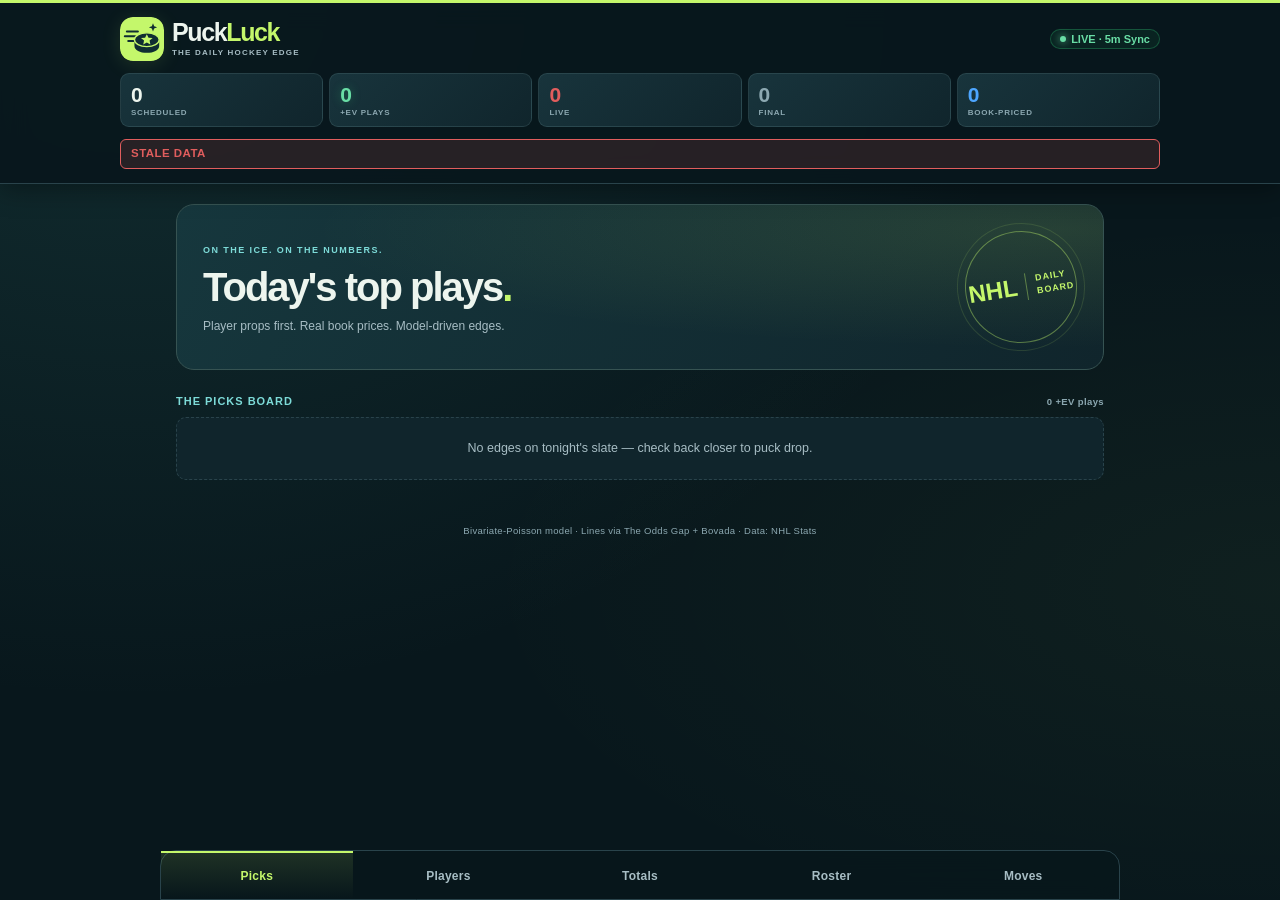
==== commit 5056b8e0: "Give PuckLuck a puck-and-star identity and midnight teal theme" ====
--- a/web/index.html
+++ b/web/index.html
@@ -3,12 +3,13 @@
 <head>
   <meta charset="utf-8" />
   <meta name="viewport" content="width=device-width, initial-scale=1, viewport-fit=cover" />
-  <meta name="theme-color" content="#141619" />
+  <meta name="theme-color" content="#08171c" />
   <meta name="description" content="PuckLuck — NHL betting hub: daily +EV picks board, player prop edges, and bivariate-Poisson game totals" />
   <meta name="apple-mobile-web-app-capable" content="yes" />
   <meta name="apple-mobile-web-app-status-bar-style" content="black-translucent" />
   <title>PuckLuck · NHL +EV Picks &amp; Game Totals</title>
   <link rel="manifest" href="./manifest.webmanifest" />
+  <link rel="icon" type="image/svg+xml" href="data:image/svg+xml,%3Csvg xmlns='http://www.w3.org/2000/svg' viewBox='0 0 64 64'%3E%3Crect width='64' height='64' rx='18' fill='%23c4f76b'/%3E%3Cpath d='M10 21h16M7 28h15M12 35h9' stroke='%23102d32' stroke-width='3' stroke-linecap='round'/%3E%3Cpath d='M21 33v9c0 6 8 10 18 10s18-4 18-10v-9' fill='%23102d32'/%3E%3Cellipse cx='39' cy='33' rx='18' ry='10' fill='%23102d32' stroke='%23c4f76b' stroke-width='2'/%3E%3Cpath d='m39 25 2.5 5 6 .7-4.5 3.6 1.2 5.7-5.2-2.9-5.2 2.9 1.2-5.7-4.5-3.6 6-.7Z' fill='%23c4f76b'/%3E%3Cpath d='m48 9 1.7 4.3L54 15l-4.3 1.7L48 21l-1.7-4.3L42 15l4.3-1.7Z' fill='%23102d32'/%3E%3C/svg%3E" />
   <link rel="stylesheet" href="./styles.css" />
 </head>
 <body>
--- a/web/styles.css
+++ b/web/styles.css
@@ -1,17 +1,19 @@
 /* PuckLuck design system — SRS §6.1 visual tokens + betting-hub overhaul. */
 
 :root {
-  --bg-base: #141619;
-  --bg-surface: #1c2026;
-  --bg-elevated: #222730;
+  --bg-base: #08171c;
+  --bg-surface: #10252c;
+  --bg-elevated: #18343c;
+  --brand-lime: #c4f76b;
+  --brand-ice: #7ddbd8;
   --accent-cyan: #4da6ff;
-  --text-primary: #e8edf2;
-  --text-secondary: #8b98a8;
-  --line-subtle: #262d38;
-  --border-glass: rgba(255, 255, 255, 0.07);
+  --text-primary: #edf5ee;
+  --text-secondary: #a7bdc4;
+  --line-subtle: #29434b;
+  --border-glass: rgba(167, 213, 213, 0.13);
   --gold-subtle: #c9a86a;
-  --steel-muted: #6d7a8c;
-  --emerald: #2fbf71;
+  --steel-muted: #8ca8b1;
+  --emerald: #69dda5;
   --amber: #d9963c;
   --plum: #8e5ea8;
   --danger: #e05d5d;
@@ -27,8 +29,10 @@
 
 body {
   margin: 0;
-  background: radial-gradient(circle at 50% -10%, rgba(77, 166, 255, 0.08), transparent 55%),
+  background: radial-gradient(ellipse at 10% 0, rgba(63, 148, 142, 0.18), transparent 55%),
+    radial-gradient(ellipse at 100% 65%, rgba(196, 247, 107, 0.04), transparent 45%),
     var(--bg-base);
+  min-height: 100vh;
   color: var(--text-primary);
   font-family: -apple-system, BlinkMacSystemFont, "SF Pro Text", "Inter", "Segoe UI",
     Roboto, Helvetica, Arial, sans-serif;
@@ -46,12 +50,13 @@
   z-index: 30;
   display: flex;
   flex-direction: column;
-  gap: 8px;
-  padding: 9px 12px;
-  background: rgba(28, 32, 38, 0.86);
+  gap: 12px;
+  padding: 14px max(16px, calc((100vw - 1040px) / 2));
+  background: rgba(8, 23, 28, 0.93);
   backdrop-filter: blur(14px);
   -webkit-backdrop-filter: blur(14px);
-  border-bottom: 1px solid var(--border-glass);
+  border-top: 3px solid var(--brand-lime);
+  border-bottom: 1px solid var(--line-subtle);
   box-shadow: 0 6px 24px rgba(0, 0, 0, 0.35);
 }
 
@@ -70,24 +75,31 @@
   min-width: 0;
 }
 .pl-brand-mark {
-  width: 30px;
-  height: 30px;
-  border-radius: 8px;
-  background: linear-gradient(135deg, var(--accent-cyan), #2575fc);
-  color: #0b0e12;
-  font-weight: 800;
-  font-size: 11.5px;
-  display: flex;
-  align-items: center;
-  justify-content: center;
-  letter-spacing: 0.03em;
+  width: 44px;
+  height: 44px;
+  border-radius: 13px;
   flex: 0 0 auto;
-  box-shadow: 0 2px 8px rgba(77, 166, 255, 0.3);
+  box-shadow: 0 3px 20px rgba(196, 247, 107, 0.12);
+}
+.pl-wordmark {
+  display: flex;
+  flex-direction: column;
+  gap: 2px;
 }
 .pl-brand-name {
-  font-weight: 800;
-  font-size: 15px;
-  letter-spacing: -0.01em;
+  font-weight: 900;
+  font-size: 25px;
+  line-height: 1;
+  letter-spacing: -0.055em;
+}
+.pl-brand-name > span {
+  color: var(--brand-lime);
+}
+.pl-brand-caption {
+  font-size: 8px;
+  font-weight: 700;
+  letter-spacing: 0.15em;
+  color: var(--text-secondary);
 }
 
 .pl-header-pills {
@@ -342,7 +354,77 @@
 /* ---------- Main panels ---------- */
 
 main.pl-main {
-  padding: 10px 12px 86px;
+  padding: 20px 16px 86px;
+}
+.board-heading {
+  position: relative;
+  overflow: hidden;
+  display: flex;
+  align-items: center;
+  justify-content: space-between;
+  gap: 16px;
+  padding: 26px;
+  margin-bottom: 24px;
+  border: 1px solid #365352;
+  border-radius: 18px;
+  background: radial-gradient(ellipse at 95% 15%, rgba(196, 247, 107, 0.12), transparent 60%),
+    linear-gradient(120deg, #16373d, #10252c);
+}
+.board-eyebrow {
+  color: var(--brand-ice);
+  font-size: 9px;
+  letter-spacing: 0.16em;
+  font-weight: 800;
+}
+.board-heading h1 {
+  margin: 8px 0;
+  font-size: clamp(26px, 4vw, 40px);
+  line-height: 1.08;
+  letter-spacing: -0.05em;
+  font-weight: 850;
+}
+.board-heading h1 > span {
+  color: var(--brand-lime);
+}
+.board-heading p {
+  margin: 0;
+  font-size: 12px;
+  color: var(--text-secondary);
+}
+.board-stamp {
+  display: flex;
+  align-items: center;
+  justify-content: center;
+  gap: 9px;
+  flex: 0 0 112px;
+  height: 112px;
+  border: 1px solid rgba(196, 247, 107, 0.4);
+  border-radius: 50%;
+  outline: 1px solid rgba(196, 247, 107, 0.13);
+  outline-offset: 7px;
+  color: var(--brand-lime);
+  font-size: 24px;
+  font-weight: 900;
+  transform: rotate(-9deg);
+}
+.board-stamp > span {
+  font-size: 9px;
+  letter-spacing: 0.1em;
+  line-height: 1.5;
+  border-left: 1px solid rgba(196, 247, 107, 0.4);
+  padding-left: 9px;
+}
+@media (max-width: 480px) {
+  .board-heading { padding: 20px 16px; }
+  .board-stamp { display: none; }
+  .pl-brand-mark { width: 38px; height: 38px; }
+  .pl-brand-name { font-size: 22px; }
+  .pl-brand-caption { font-size: 7px; }
+  .pill { font-size: 10px; padding: 3px 7px; }
+}
+:focus-visible {
+  outline: 2px solid var(--brand-lime);
+  outline-offset: 3px;
 }
 
 .tab-panel {
@@ -356,14 +438,154 @@
   font-size: 11px;
   font-weight: 700;
   letter-spacing: 0.09em;
-  color: var(--text-secondary);
+  color: var(--brand-ice);
   text-transform: uppercase;
   margin: 6px 0 8px;
+  display: flex;
+  align-items: baseline;
+  justify-content: space-between;
+  gap: 8px;
+}
+.st-meta {
+  font-size: 9.5px;
+  font-weight: 600;
+  letter-spacing: 0.04em;
+  color: var(--steel-muted);
+  text-transform: none;
 }
 .picks-subhead {
   margin-top: 14px;
   padding-top: 10px;
-  border-top: 1px dashed var(--line-subtle);
+  border-top: 1px solid var(--line-subtle);
+}
+.picks-group:first-of-type {
+  margin-top: 4px;
+  border-top: 0;
+  padding-top: 0;
+}
+
+/* ---------- KPI strip (dashboard glance row) ---------- */
+.kpi-strip {
+  display: flex;
+  gap: 6px;
+  overflow-x: auto;
+  scrollbar-width: none;
+  align-items: stretch;
+}
+.kpi-strip::-webkit-scrollbar {
+  display: none;
+}
+.kpi {
+  flex: 1 0 62px;
+  min-width: 62px;
+  background: linear-gradient(135deg, #18343c, #10252c);
+  border: 1px solid var(--border-glass);
+  border-radius: 9px;
+  padding: 9px 10px 8px;
+  display: flex;
+  flex-direction: column;
+  gap: 0;
+}
+.kpi b {
+  font-size: 21px;
+  font-weight: 800;
+  line-height: 1.1;
+  color: var(--text-primary);
+}
+.kpi span {
+  font-size: 8px;
+  font-weight: 700;
+  letter-spacing: 0.09em;
+  color: var(--steel-muted);
+  margin-top: 1px;
+}
+.kpi-good b {
+  color: var(--emerald);
+  text-shadow: 0 0 10px rgba(47, 191, 113, 0.35);
+}
+.kpi-live b {
+  color: var(--danger);
+}
+.kpi-done b {
+  color: var(--steel-muted);
+}
+.kpi-book b {
+  color: var(--accent-cyan);
+}
+.kpi-updated {
+  align-self: center;
+  font-size: 8.5px;
+  font-weight: 700;
+  letter-spacing: 0.05em;
+  color: var(--steel-muted);
+  white-space: nowrap;
+  padding-left: 2px;
+}
+
+/* ---------- Slate pulse chips + nav badge + footer ---------- */
+.pulse-strip {
+  display: flex;
+  gap: 5px;
+  margin: 0 0 9px;
+  flex-wrap: wrap;
+}
+.pulse-chip {
+  font-size: 9px;
+  font-weight: 800;
+  letter-spacing: 0.07em;
+  padding: 2px 8px;
+  border-radius: 999px;
+  border: 1px solid var(--border-glass);
+  color: var(--text-secondary);
+  background: var(--bg-elevated);
+}
+.pulse-chip.pulse-scheduled {
+  color: var(--accent-cyan);
+  border-color: rgba(77, 166, 255, 0.4);
+}
+.pulse-chip.pulse-live {
+  color: var(--danger);
+  border-color: var(--danger);
+}
+.pulse-chip.pulse-final {
+  color: var(--steel-muted);
+}
+.pulse-chip.pulse-postponed {
+  color: var(--amber);
+  border-color: var(--amber);
+}
+
+.nav-btn {
+  position: relative;
+}
+.nav-count {
+  position: absolute;
+  top: 3px;
+  right: calc(50% - 22px);
+  min-width: 14px;
+  height: 14px;
+  border-radius: 999px;
+  background: var(--emerald);
+  color: #0b0e12;
+  font-size: 8.5px;
+  font-weight: 800;
+  display: inline-flex;
+  align-items: center;
+  justify-content: center;
+  padding: 0 3px;
+}
+
+.pl-foot {
+  padding: 16px 12px 86px;
+  text-align: center;
+  font-size: 9.5px;
+  color: var(--steel-muted);
+  letter-spacing: 0.03em;
+}
+@media (min-width: 768px) {
+  .pl-foot {
+    padding-bottom: 86px;
+  }
 }
 
 .empty-state {
@@ -387,8 +609,26 @@
 .pick-row {
   background: var(--bg-surface);
   border: 1px solid var(--border-glass);
-  border-radius: 10px;
-  box-shadow: 0 2px 10px rgba(0, 0, 0, 0.22);
+  border-radius: 13px;
+  box-shadow: 0 4px 16px rgba(0, 0, 0, 0.18);
+}
+
+.roster-row,
+.fa-row,
+.scorer-row,
+.pick-row,
+.game-card {
+  transition: transform 0.12s ease, box-shadow 0.12s ease;
+}
+@media (hover: hover) {
+  .roster-row:hover,
+  .fa-row:hover,
+  .scorer-row:hover,
+  .pick-row:hover,
+  .game-card:hover {
+    transform: translateY(-1px);
+    box-shadow: 0 5px 18px rgba(0, 0, 0, 0.38);
+  }
 }
 
 .roster-row,
@@ -403,8 +643,8 @@
       transparent 42%
     ),
     var(--bg-surface);
-  padding: 7px 9px;
-  margin-bottom: 6px;
+  padding: 12px;
+  margin-bottom: 9px;
 }
 
 .roster-row {
@@ -558,6 +798,16 @@
   border: 1px solid var(--amber);
   background: rgba(217, 150, 60, 0.12);
 }
+.badge-final {
+  color: var(--steel-muted);
+  border: 1px solid var(--steel-muted);
+  background: rgba(109, 122, 140, 0.1);
+}
+.badge-live {
+  color: var(--danger);
+  border: 1px solid var(--danger);
+  background: rgba(224, 72, 80, 0.1);
+}
 .badge-stale {
   color: var(--danger);
   border: 1px solid var(--danger);
@@ -624,9 +874,8 @@
   color: var(--text-secondary);
   font-size: 11px;
   margin-top: 2px;
-  white-space: nowrap;
-  overflow: hidden;
-  text-overflow: ellipsis;
+  white-space: normal;
+  overflow-wrap: anywhere;
 }
 .pick-tag {
   font-size: 8.5px;
@@ -879,6 +1128,15 @@
   letter-spacing: 0.09em;
   color: var(--text-secondary);
 }
+.mls-src {
+  font-size: 7.5px;
+  font-weight: 800;
+  letter-spacing: 0.08em;
+  color: var(--accent-cyan);
+}
+.mls-src-est {
+  color: var(--amber);
+}
 .mls-box b {
   font-size: 16px;
   font-weight: 800;
@@ -1003,11 +1261,64 @@
   font-size: 11px;
   font-weight: 700;
   letter-spacing: 0.02em;
+  display: flex;
+  align-items: center;
+  gap: 4px;
+  flex-wrap: wrap;
+}
+.src-note {
+  margin-left: auto;
+  font-size: 8.5px;
+  font-weight: 700;
+  letter-spacing: 0.06em;
+  color: var(--text-secondary);
+  text-transform: uppercase;
 }
 .game-goalies {
   margin-top: 6px;
   font-size: 10.5px;
   color: var(--text-secondary);
+}
+.game-card-ended {
+  opacity: 0.72;
+}
+.final-row {
+  margin-top: 7px;
+  padding-top: 7px;
+  border-top: 1px dashed var(--line-subtle);
+  display: flex;
+  align-items: center;
+  gap: 7px;
+  font-size: 12px;
+  color: var(--text-secondary);
+}
+.final-row b {
+  color: var(--text-primary);
+  font-weight: 800;
+}
+.final-total {
+  font-size: 10.5px;
+  color: var(--text-secondary);
+}
+.lean-outcome {
+  margin-left: auto;
+  font-size: 10px;
+  font-weight: 800;
+  letter-spacing: 0.04em;
+  padding: 2px 7px;
+  border-radius: 999px;
+  color: var(--steel-muted);
+  border: 1px solid var(--steel-muted);
+}
+.lean-hit {
+  color: var(--emerald);
+  border-color: var(--emerald);
+  background: rgba(47, 191, 113, 0.1);
+}
+.lean-miss {
+  color: var(--danger);
+  border-color: var(--danger);
+  background: rgba(224, 72, 80, 0.08);
 }
 
 /* ---------- Point Scorers & Prop Edges ---------- */
@@ -1041,6 +1352,12 @@
 .scorer-row-ev {
   box-shadow: 0 0 14px rgba(47, 191, 113, 0.12);
   border-left-color: var(--emerald);
+}
+.scorer-row-closed {
+  opacity: 0.55;
+}
+.scorer-row-closed .prob-pill {
+  filter: saturate(0.6);
 }
 .scorer-top {
   display: flex;
@@ -1116,7 +1433,7 @@
   bottom: 0;
   display: grid;
   grid-template-columns: repeat(5, 1fr);
-  background: rgba(28, 32, 38, 0.92);
+  background: rgba(8, 23, 28, 0.96);
   backdrop-filter: blur(14px);
   -webkit-backdrop-filter: blur(14px);
   border-top: 1px solid var(--border-glass);
@@ -1129,28 +1446,35 @@
   border: 0;
   border-top: 2px solid transparent;
   color: var(--text-secondary);
-  font-size: 10px;
-  font-weight: 700;
-  padding: 9px 1px;
+  font-size: 12px;
+  font-weight: 700;
+  padding: 16px 1px;
   letter-spacing: 0.02em;
   cursor: pointer;
 }
 .nav-btn.active {
-  color: var(--accent-cyan);
-  border-top-color: var(--accent-cyan);
-  background: linear-gradient(180deg, rgba(77, 166, 255, 0.1), transparent);
+  color: var(--brand-lime);
+  border-top-color: var(--brand-lime);
+  background: linear-gradient(180deg, rgba(196, 247, 107, 0.12), transparent);
 }
 
 @media (min-width: 768px) {
   main.pl-main {
-    max-width: 680px;
+    max-width: 960px;
     margin: 0 auto;
     padding-bottom: 28px;
   }
   .bottom-nav {
-    position: sticky;
-    max-width: 680px;
+    position: fixed;
+    max-width: 960px;
     margin: 0 auto;
-    border-radius: 10px 10px 0 0;
+    border-radius: 16px 16px 0 0;
+    border: 1px solid var(--line-subtle);
   }
 }
+@media (prefers-reduced-motion: reduce) {
+  *, *::before, *::after {
+    transition: none !important;
+    animation: none !important;
+  }
+}
